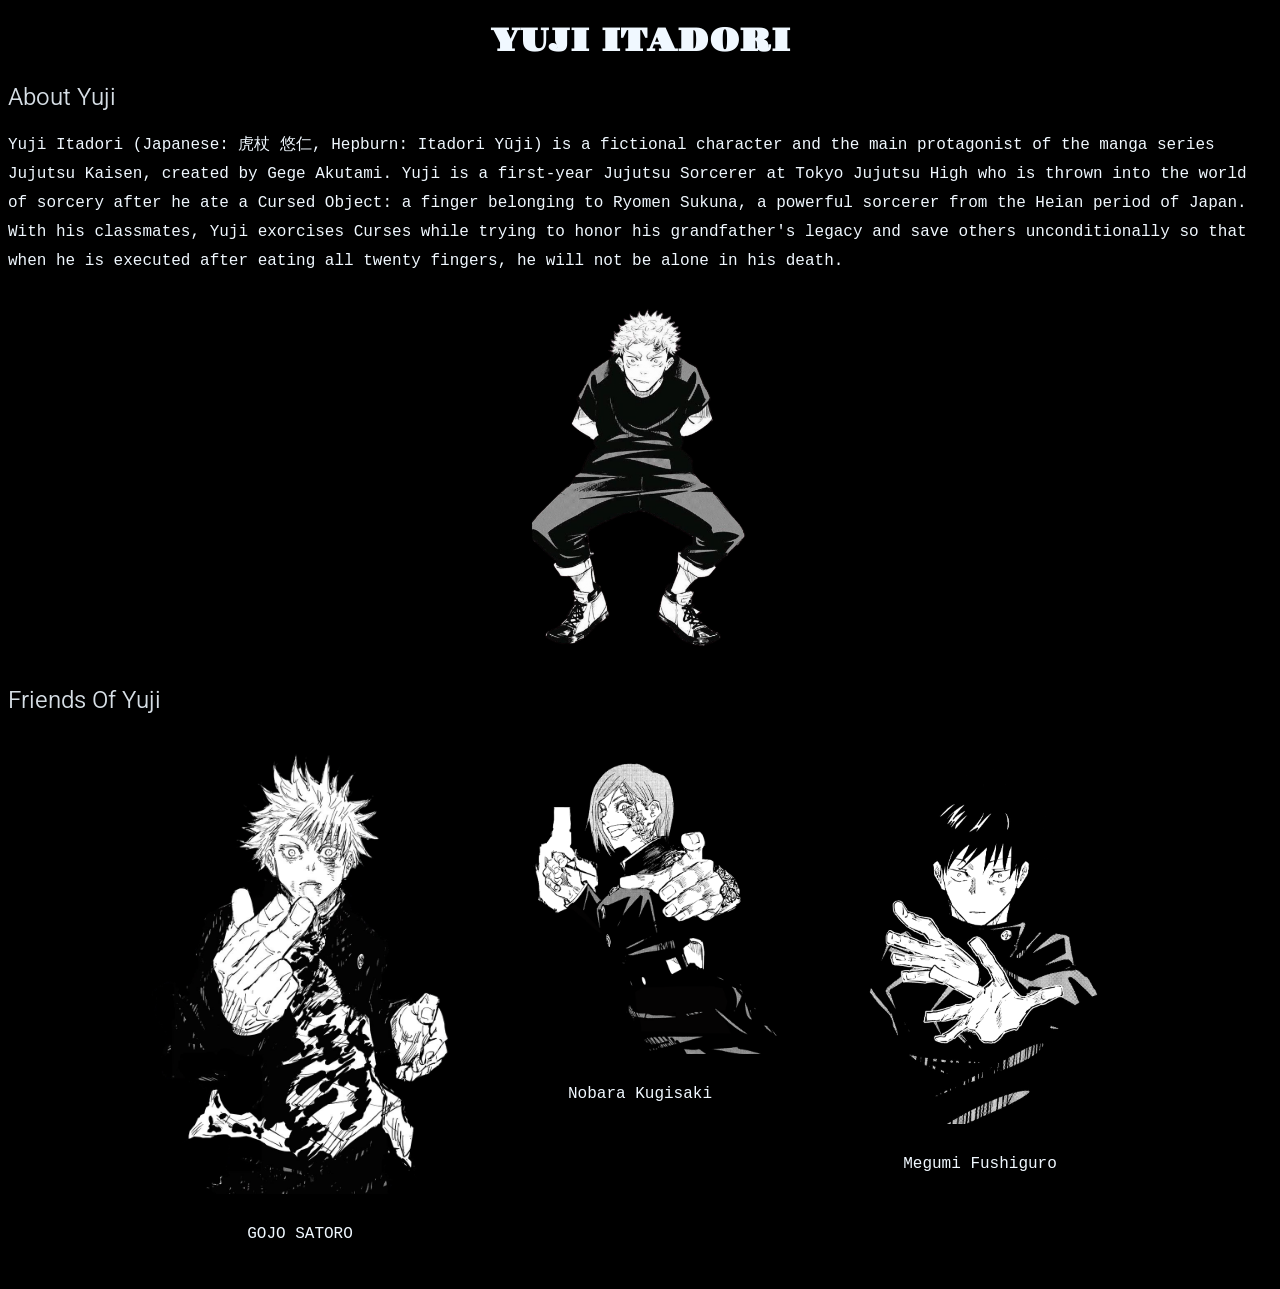
==== index.html @ aab91cdc "Updated" ====
<!DOCTYPE html>
<html>
    <head>
        <link rel="stylesheet" href="style.css">
        <link rel="icon" type="image" href="https://i.pinimg.com/736x/61/90/63/61906331aa9597088d74e40e7ab1fdb3.jpg">
        <title>YUJI</title>
    </head>
    <body>
        <h1 class="li"> YUJI ITADORI </h1>
        <h2 class="au">About Yuji</h2>
       <p class="ui">Yuji Itadori (Japanese: 虎杖 悠仁, Hepburn: Itadori Yūji) is a fictional character and the main protagonist of the manga series Jujutsu Kaisen, created by Gege Akutami. Yuji is a first-year Jujutsu Sorcerer at Tokyo Jujutsu High who is thrown into the world of sorcery after he ate a Cursed Object: a finger belonging to Ryomen Sukuna, a powerful sorcerer from the Heian period of Japan. With his classmates, Yuji exorcises Curses while trying to honor his grandfather's legacy and save others unconditionally so that when he is executed after eating all twenty fingers, he will not be alone in his death.</p>
     
       <a href="https://en.wikipedia.org/wiki/Yuji_Itadori" target="_blank">

  <img src="assets/yuji.png" alt="YUJI">

      </a>

       <h2 class="au">Friends Of Yuji </h2>

    <div class="crew-container">
 
  <div class="crew-item">
<a href="gojo.html">
    <img src="assets/gojo.png" alt="Zoro" class="crew-img">
</a>
    <p class="zo">GOJO SATORO</p>

  </div>

  <div class="crew-item">
<a href="nobara.html">
    <img src="assets/nobara.png" alt="Nami" class="crew-img">
</a>

    <p class="zo"> Nobara Kugisaki</p>

  </div>

  
  <div class="crew-item">

    <img src="assets/megumi.png" alt="sanji" class="crew-img">

    <p class="zo"> Megumi Fushiguro </p>

    </div>
</div>

    </body>
</html>
---- style.css ----
@import url('https://fonts.googleapis.com/css2?family=Gravitas+One&family=Roboto:ital,wght@0,100..900;1,100..900&display=swap');

body {
    background-color: black;
}
.li {

    font-family: 'Gravitas One', serif;
    text-align: center;
    color: aliceblue;
}

.au {

    font-family:'Roboto', sans-serif;
    font-weight: 350 ; 
    text-align: left;
    color: rgb(214, 222, 229);
}

.ui {

    color: aliceblue;
    text-align:left;
    font-family: 'Courier New', Courier, monospace;
    line-height: 29px;
}

img {

    display: block;      
    margin: 30px auto;   
    width: 350px;         
    height: auto;          
    border-radius: 12px;
    box-shadow: 0 8px 16px rgba(0, 0, 0, 0.2);
    transition: transform 0.3s ease;
}

img:hover {
    transform: scale(1.05);
     overflow: hidden; 
}


ul {

  color: aliceblue;
  font-family: 'Courier New', Courier, monospace;
  line-height: 29px;

}

.zo {

    color: aliceblue;
    font-family: 'Courier New', Courier, monospace;

}



.crew-container {

    display: flex;
    justify-content: center;
    gap: 40px; 
    margin: 30px 0;

}


.crew-item {

    display: flex;
    flex-direction: column;
    align-items: center;
    width: 300px;
    
}


.crew-img {

    width: 100%;
    height: auto;
    margin: 0 0 15px 0 !important; 
    display: block;
}

.ee {

    color: aliceblue;

    font-family:'Gill Sans', 'Gill Sans MT', Calibri, 'Trebuchet MS', sans-serif;

    line-height: 29px;
}
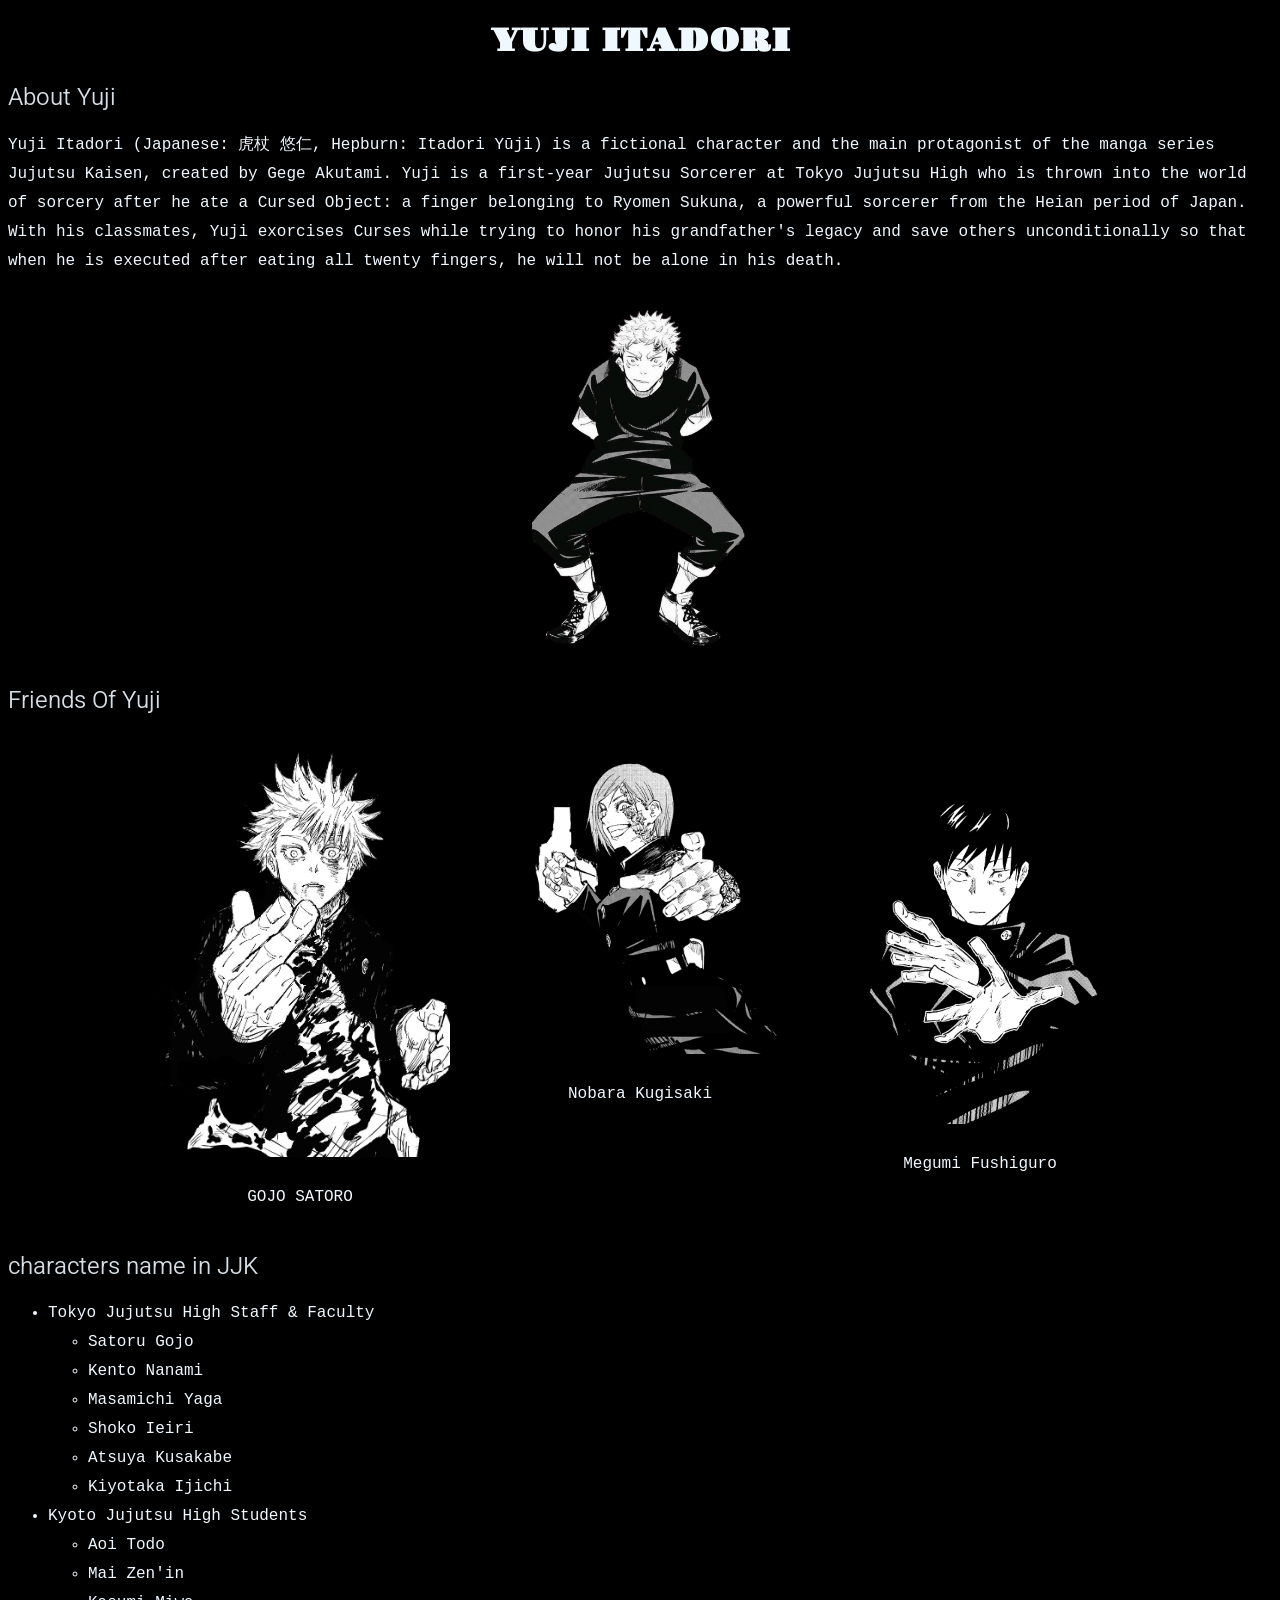
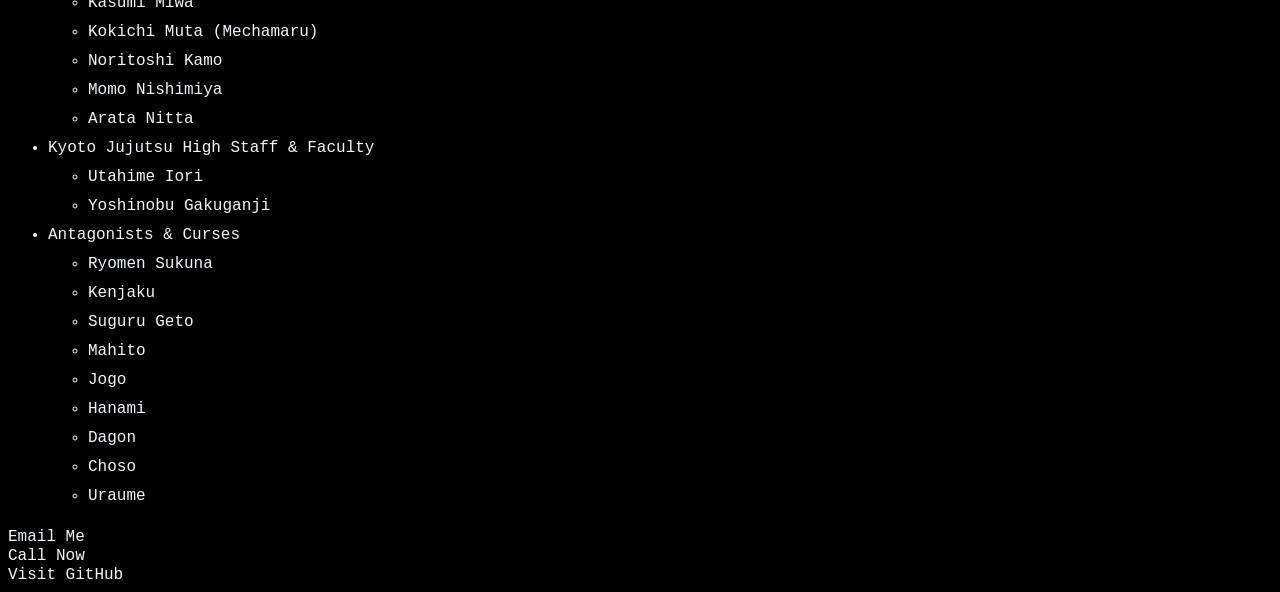
==== commit 090f72be: "Updated" ====
--- a/index.html
+++ b/index.html
@@ -2,7 +2,7 @@
 <html>
     <head>
         <link rel="stylesheet" href="style.css">
-        <link rel="icon" type="image" href="https://i.pinimg.com/736x/61/90/63/61906331aa9597088d74e40e7ab1fdb3.jpg">
+        <link rel="icon" type="image" href="https://i.pinimg.com/originals/f3/a3/d2/f3a3d267c81f992d2cf1584d798809eb.jpg">
         <title>YUJI</title>
     </head>
     <body>
@@ -39,13 +39,114 @@
 
   
   <div class="crew-item">
+<a href="megumi.html">
+    <img src="assets/megumi.png" alt="sanji" class="crew-img">
 
-    <img src="assets/megumi.png" alt="sanji" class="crew-img">
+</a>
 
     <p class="zo"> Megumi Fushiguro </p>
 
     </div>
 </div>
 
+<h2 class="au">characters name in JJK</h2>
+<ul>
+
+  <li>Tokyo Jujutsu High Staff & Faculty
+
+    <ul>
+
+      <li>Satoru Gojo</li>
+
+      <li>Kento Nanami</li>
+
+      <li>Masamichi Yaga</li>
+
+      <li>Shoko Ieiri</li>
+
+      <li>Atsuya Kusakabe</li>
+
+      <li>Kiyotaka Ijichi</li>
+
+    </ul>
+
+  </li>
+
+  <li>Kyoto Jujutsu High Students
+
+    <ul>
+
+      <li>Aoi Todo</li>
+
+      <li>Mai Zen'in</li>
+
+      <li>Kasumi Miwa</li>
+
+      <li>Kokichi Muta (Mechamaru)</li>
+
+      <li>Noritoshi Kamo</li>
+
+      <li>Momo Nishimiya</li>
+
+      <li>Arata Nitta</li>
+
+    </ul>
+
+  </li>
+
+  <li>Kyoto Jujutsu High Staff & Faculty
+
+    <ul>
+
+      <li>Utahime Iori</li>
+
+      <li>Yoshinobu Gakuganji</li>
+
+    </ul>
+
+
+  </li>
+
+  <li>Antagonists & Curses
+
+    <ul>
+
+      <li>Ryomen Sukuna</li>
+
+      <li>Kenjaku</li>
+
+      <li>Suguru Geto</li>
+
+      <li>Mahito</li>
+
+      <li>Jogo</li>
+
+      <li>Hanami</li>
+
+      <li>Dagon</li>
+
+      <li>Choso</li>
+
+      <li>Uraume</li>
+
+    </ul>
+
+  </li>
+
+</ul>
+
+
+<a class="hy" href="mailto:someone@example.com">Email Me</a>
+<br>
+
+<a  class="hy"    href="tel:+15551234567">Call Now </a>
+
+<br>
+
+<a class="hy"  href="https://github.com/elitepunith/" target="_blank" rel="noopener noreferrer">
+  Visit GitHub
+</a>
+</br>
+
     </body>
 </html>
--- a/style.css
+++ b/style.css
@@ -95,4 +95,26 @@
     font-family:'Gill Sans', 'Gill Sans MT', Calibri, 'Trebuchet MS', sans-serif;
 
     line-height: 29px;
+}
+
+.ei {
+
+    color: aliceblue;
+    font-family: 'Franklin Gothic Medium', 'Arial Narrow', Arial, sans-serif;
+    line-height: 29px;
+}
+
+.enn {
+
+    color: aliceblue;
+    line-height: 29px;
+    font-family: 'Segoe UI', Tahoma, Geneva, Verdana, sans-serif;
+}
+
+.hy {
+
+    color: aliceblue;
+    font-family: 'Courier New', Courier, monospace;
+    text-decoration: none;
+   text-align: center;
 }
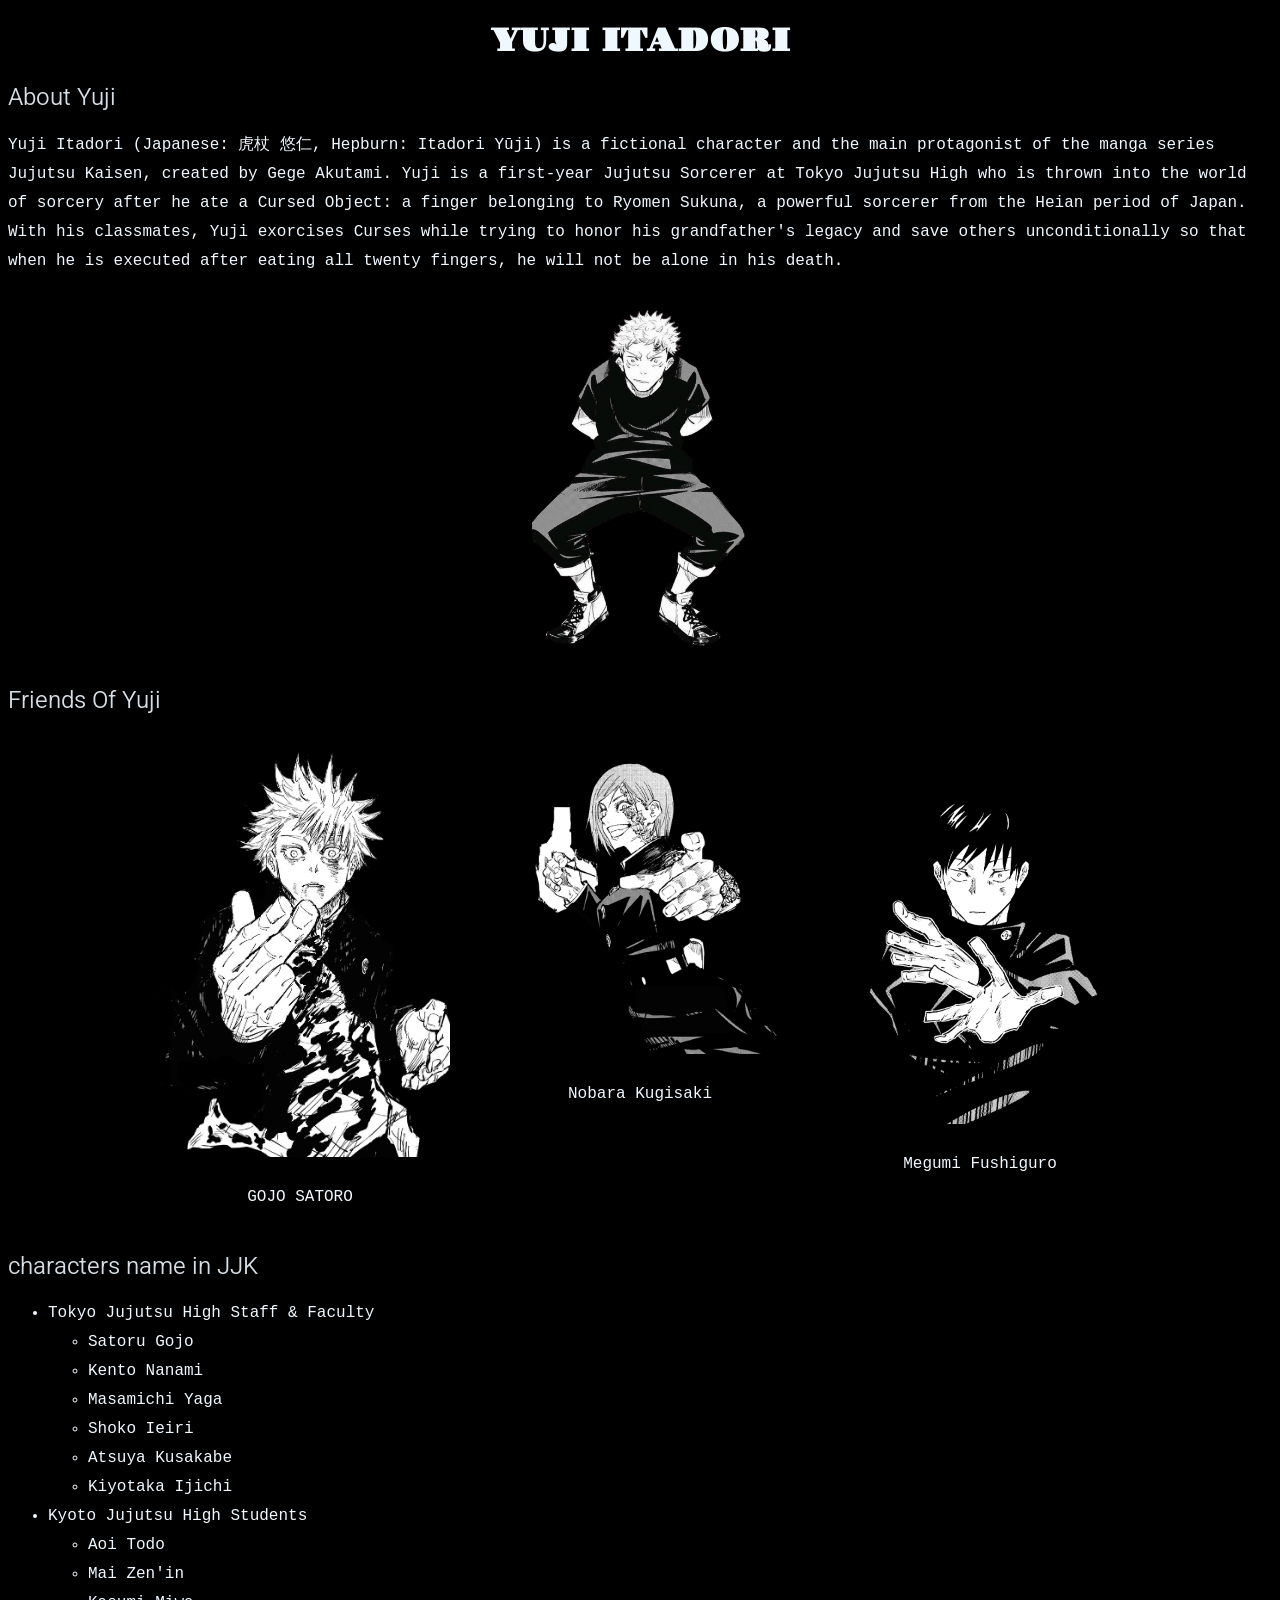
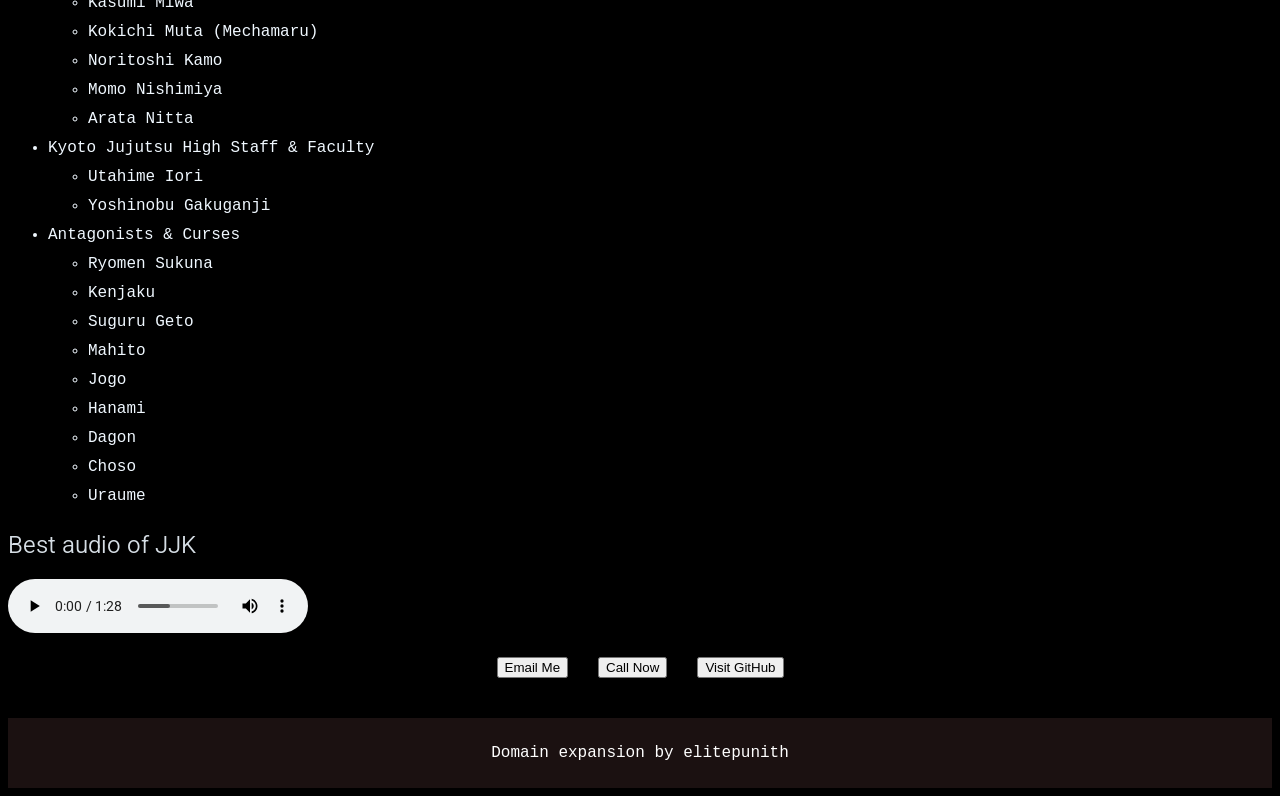
==== commit b6629b25: "Updated" ====
--- a/index.html
+++ b/index.html
@@ -22,7 +22,7 @@
  
   <div class="crew-item">
 <a href="gojo.html">
-    <img src="assets/gojo.png" alt="Zoro" class="crew-img">
+    <img src="assets/gojo.png" alt="gojo" class="crew-img">
 </a>
     <p class="zo">GOJO SATORO</p>
 
@@ -30,7 +30,7 @@
 
   <div class="crew-item">
 <a href="nobara.html">
-    <img src="assets/nobara.png" alt="Nami" class="crew-img">
+    <img src="assets/nobara.png" alt="nobara" class="crew-img">
 </a>
 
     <p class="zo"> Nobara Kugisaki</p>
@@ -40,7 +40,7 @@
   
   <div class="crew-item">
 <a href="megumi.html">
-    <img src="assets/megumi.png" alt="sanji" class="crew-img">
+    <img src="assets/megumi.png" alt="megumi" class="crew-img">
 
 </a>
 
@@ -135,18 +135,41 @@
 
 </ul>
 
+<h2 class="au">Best audio of JJK </h2>
 
-<a class="hy" href="mailto:someone@example.com">Email Me</a>
-<br>
+<audio controls>
 
-<a  class="hy"    href="tel:+15551234567">Call Now </a>
+  <source src="assets/Jujutsu Kaisen Opening.mp3" type="audio/mpeg">
+  
+</audio>
 
-<br>
+<div class="cy">
 
-<a class="hy"  href="https://github.com/elitepunith/" target="_blank" rel="noopener noreferrer">
-  Visit GitHub
+  <a class="hy" href="mailto:someone@example.com">
+
+    <button >Email Me </button>
+
+    </a>
+
+  <a class="hy" href="tel:+15551234567">
+
+  <button >Call Now</button>
+  
+  </a>
+
+  <a href="https://github.com/elitepunith/" target="_blank" rel="noopener noreferrer" style="text-decoration: none;">
+
+  <button >Visit GitHub</button>
+
 </a>
-</br>
+
+</div>
+
+<footer>
+
+  <p> Domain expansion by elitepunith </p>
+
+</footer>
 
     </body>
 </html>
--- a/style.css
+++ b/style.css
@@ -117,4 +117,31 @@
     font-family: 'Courier New', Courier, monospace;
     text-decoration: none;
    text-align: center;
+}
+
+footer {
+
+  background-color: #1b1111;
+
+  color: #ffffff;
+
+  text-align: center;
+
+  padding: 10px 9px;
+
+  font-family:'Courier New', Courier, monospace;
+
+}
+
+
+.cy {
+
+    display: flex;
+
+    justify-content: center;
+
+    gap: 30px; 
+
+    margin: 20px 0 40px 0;
+
 }
